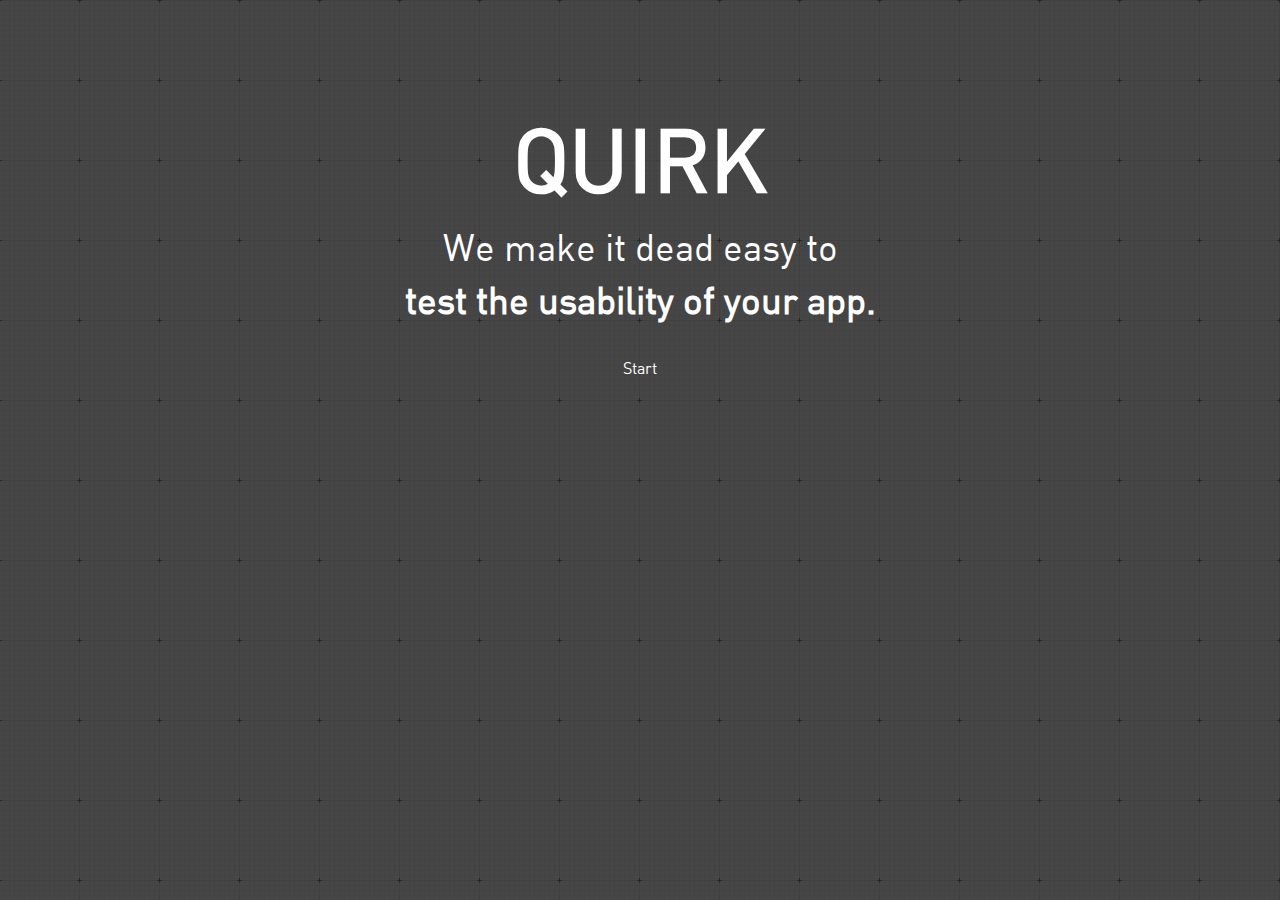
==== quirk/quirkapp/templates/index.html @ fc67e660 "fuck this shit" ====
<!DOCTYPE html>
<!--[if lt IE 7]>      <html class="no-js lt-ie9 lt-ie8 lt-ie7"> <![endif]-->
<!--[if IE 7]>         <html class="no-js lt-ie9 lt-ie8"> <![endif]-->
<!--[if IE 8]>         <html class="no-js lt-ie9"> <![endif]-->
<!--[if gt IE 8]><!--> <html class="no-js"> <!--<![endif]-->
    <head>
        <meta charset="utf-8">
        <meta http-equiv="X-UA-Compatible" content="IE=edge,chrome=1">
        <title>Quirk | Effortless usability testing</title>
        <meta name="description" content="">
        <meta name="viewport" content="width=device-width">

        <link rel="stylesheet" href="../../static/css/normalize.min.css">
        <link rel="stylesheet" href="../../static/css/main.css">
        <link rel="stylesheet" href="../../static/js/Jcrop/css/jquery.Jcrop.css" type="text/css" />

        <script src="https://api.filepicker.io/v0/filepicker.js"></script>
        <script src="http://ajax.googleapis.com/ajax/libs/jquery/1.8.1/jquery.min.js" type="text/javascript"></script>
        <script src="../../static/js/Jcrop/js/jquery.min.js" type="text/javascript"></script>
        <script src="../../static/js/Jcrop/js/jquery.Jcrop.js" type="text/javascript"></script>
        <script src="../../static/js/vendor/modernizr-2.6.1.min.js"></script>
        <script src="../..//static/js/main.js"></script>
    </head>
    <body>
        <div id="teaser">
            <h1>QUIRK</h1>
            <h2>We make it dead easy to <br><span>test the usability of your app.</span></h2>
            <span id="start" class="btn btn-blue">Start</span>
        </div>
    </body>
</html>
---- quirk/static/css/main.css ----
/* ==========================================================================
   HTML5 Boilerplate styles - h5bp.com (generated via initializr.com)
   ========================================================================== */

html,
button,
input,
select,
textarea {
    color: #222;
}

body {
    font-size: 1em;
    line-height: 1.4;
}

::-moz-selection {
    background: #b3d4fc;
    text-shadow: none;
}

::selection {
    background: #b3d4fc;
    text-shadow: none;
}

hr {
    display: block;
    height: 1px;
    border: 0;
    border-top: 1px solid #ccc;
    margin: 1em 0;
    padding: 0;
}

img {
    vertical-align: middle;
}

fieldset {
    border: 0;
    margin: 0;
    padding: 0;
}

textarea {
    resize: vertical;
}

.chromeframe {
    margin: 0.2em 0;
    background: #ccc;
    color: #000;
    padding: 0.2em 0;
}


/* ==========================================================================
   Author's custom styles
   ========================================================================== */
@font-face {
    font-family: 'dinbold';
    src: url('../fonts/ff_din_bold-webfont.eot');
    src: url('../fonts/ff_din_bold-webfont.eot?#iefix') format('embedded-opentype'),
         url('../fonts/ff_din_bold-webfont.woff') format('woff'),
         url('../fonts/ff_din_bold-webfont.ttf') format('truetype'),
         url('../fonts/ff_din_bold-webfont.svg#dinbold') format('svg');
    font-weight: normal;
    font-style: normal;
}

@font-face {
    font-family: 'din';
    src: url('../fonts/ff_din_regular-webfont.eot');
    src: url('../fonts/ff_din_regular-webfont.eot?#iefix') format('embedded-opentype'),
         url('../fonts/ff_din_regular-webfont.woff') format('woff'),
         url('../fonts/ff_din_regular-webfont.ttf') format('truetype'),
         url('../fonts/ff_din_regular-webfont.svg#dinregular') format('svg');
    font-weight: normal;
    font-style: normal;
}

body {
    background-color: #404040;
    background-image: url('../img/bg.png');
    color: #4b4b4b;
    font-family: 'din';
}

#teaser {
    width: 600px;
    height: 200px;
    margin-left: auto;
    margin-right: auto;
    margin-top: 100px;
    color: #fff;
    text-align: center;
}

#teaser h1 {
    font-size: 65pt;
    margin-bottom: 0px;
}

#teaser h2 {
    font-size: 28pt;
    font-weight: normal;
    margin-top: 0px;
}

#teaser h2 span {
    font-weight: bold;
}

#main {
    width: 960px;
    margin-left: auto;
    margin-right: auto;
    margin-top: 30px;
}

#main nav {
    font-weight: bold;
    font-size: 30pt;
    margin-bottom: 7px;
}

#main {
    font-family: Helvetica;
}

.highlight {
    color: #ff004f;
}

.divider {
    width: 100%;
    height: 1px;
    background-color: #d4d3d3;
}

.infoBox {
    font-family: Helvetica;
    box-sizing: border-box;
    width: 100%;
    height: 235px;
    padding-top: 15px;
    padding-right: 370px;
}

.infoBox h1 {
    margin-bottom: 0px;
}

.infoBox p {
    font-size: 1.1em;
    margin-bottom: 20px;
}

.infoBox form {
    width: 220px;
}

.infoBox input {
    float: right;
    margin-bottom: 20px;
    margin-top: 10px;
    margin-left: -3px;
    padding: 4px 5px;
    border: 1px solid #AAA;
    background: #fff;
}

.screenContainer {
    height: 420px;
    width: auto;
    float: left;
    margin-bottom: 38px;
}

.centerColumn {
    margin-left: 38px;
    margin-right: 38px;
}

.screenContainer img {
    height: 100%;
    width: auto;
}

#dragScreen {
    box-sizing: border-box;
    width: 294px;
    height: 420px;
    background-color: #d4d3d3;
    padding-top: 3px;
}

#dragScreen button {
    display: none;
}

#dragScreen div div {
    width: 273px;
    height: 405px;
    margin: 0px;
    text-align: center;
    font-size: 24pt;
}









/* ==========================================================================
   Media Queries
   ========================================================================== */

@media only screen and (min-width: 35em) {

}

@media only screen and (-webkit-min-device-pixel-ratio: 1.5),
       only screen and (min-resolution: 144dpi) {

}

/* ==========================================================================
   Helper classes
   ========================================================================== */

.ir {
    background-color: transparent;
    border: 0;
    overflow: hidden;
    *text-indent: -9999px;
}

.ir:before {
    content: "";
    display: block;
    width: 0;
    height: 100%;
}

.hidden {
    display: none !important;
    visibility: hidden;
}

.visuallyhidden {
    border: 0;
    clip: rect(0 0 0 0);
    height: 1px;
    margin: -1px;
    overflow: hidden;
    padding: 0;
    position: absolute;
    width: 1px;
}

.visuallyhidden.focusable:active,
.visuallyhidden.focusable:focus {
    clip: auto;
    height: auto;
    margin: 0;
    overflow: visible;
    position: static;
    width: auto;
}

.invisible {
    visibility: hidden;
}

.clearfix:before,
.clearfix:after {
    content: " ";
    display: table;
}

.clearfix:after {
    clear: both;
}

.clearfix {
    *zoom: 1;
}

/* ==========================================================================
   Print styles
   ========================================================================== */

@media print {
    * {
        background: transparent !important;
        color: #000 !important; /* Black prints faster: h5bp.com/s */
        box-shadow:none !important;
        text-shadow: none !important;
    }

    a,
    a:visited {
        text-decoration: underline;
    }

    a[href]:after {
        content: " (" attr(href) ")";
    }

    abbr[title]:after {
        content: " (" attr(title) ")";
    }

    /*
     * Don't show links for images, or javascript/internal links
     */

    .ir a:after,
    a[href^="javascript:"]:after,
    a[href^="#"]:after {
        content: "";
    }

    pre,
    blockquote {
        border: 1px solid #999;
        page-break-inside: avoid;
    }

    thead {
        display: table-header-group; /* h5bp.com/t */
    }

    tr,
    img {
        page-break-inside: avoid;
    }

    img {
        max-width: 100% !important;
    }

    @page {
        margin: 0.5cm;
    }

    p,
    h2,
    h3 {
        orphans: 3;
        widows: 3;
    }

    h2,
    h3 {
        page-break-after: avoid;
    }
}
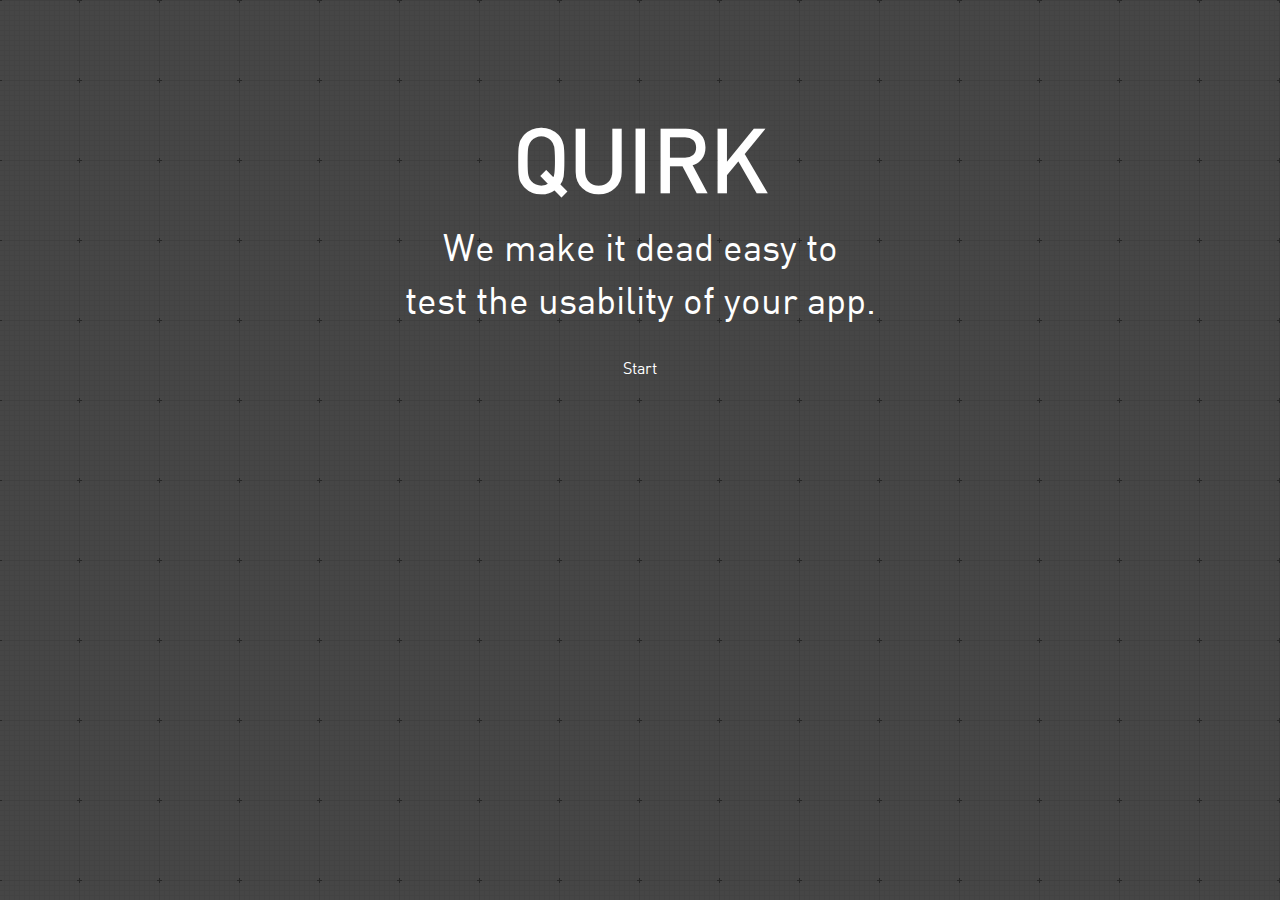
==== commit 32c6fed8: "js fix" ====
--- a/quirk/quirkapp/templates/index.html
+++ b/quirk/quirkapp/templates/index.html
@@ -25,7 +25,7 @@
         <div id="teaser">
             <h1>QUIRK</h1>
             <h2>We make it dead easy to <br><span>test the usability of your app.</span></h2>
-            <span id="start" class="btn btn-blue">Start</span>
+            <span id="start" >Start</span>
         </div>
     </body>
 </html>
--- a/quirk/static/css/main.css
+++ b/quirk/static/css/main.css
@@ -109,8 +109,28 @@
     margin-top: 0px;
 }
 
-#teaser h2 span {
-    font-weight: bold;
+#teaser button {
+    min-width: 140px;
+    text-align: center;
+    text-transform: uppercase;
+    font-size: 20px;
+    margin: 0;
+    position: relative;
+    display: inline-block;
+    padding: 10px 20px;
+    vertical-align: text-top;
+    border-radius: 5px;
+    text-decoration: none;
+    cursor: pointer;
+    text-shadow: 0 -1px #222;
+    color: white;
+    background-color: #222ECD;
+    background: -webkit-gradient(linear, left top, left bottom, from(#384EFF), to(#222ECD));
+    border: 1px solid #141B7A;
+}
+
+#teaser button:hover {
+    box-shadow: inset 0 1px 0 rgba(255, 255, 255, 0.3), inset 0 3px 0 rgba(255, 255, 255, 0.1), inset 0 20px 0 rgba(255, 255, 255, 0.05), 0 0 5px #666;
 }
 
 #main {
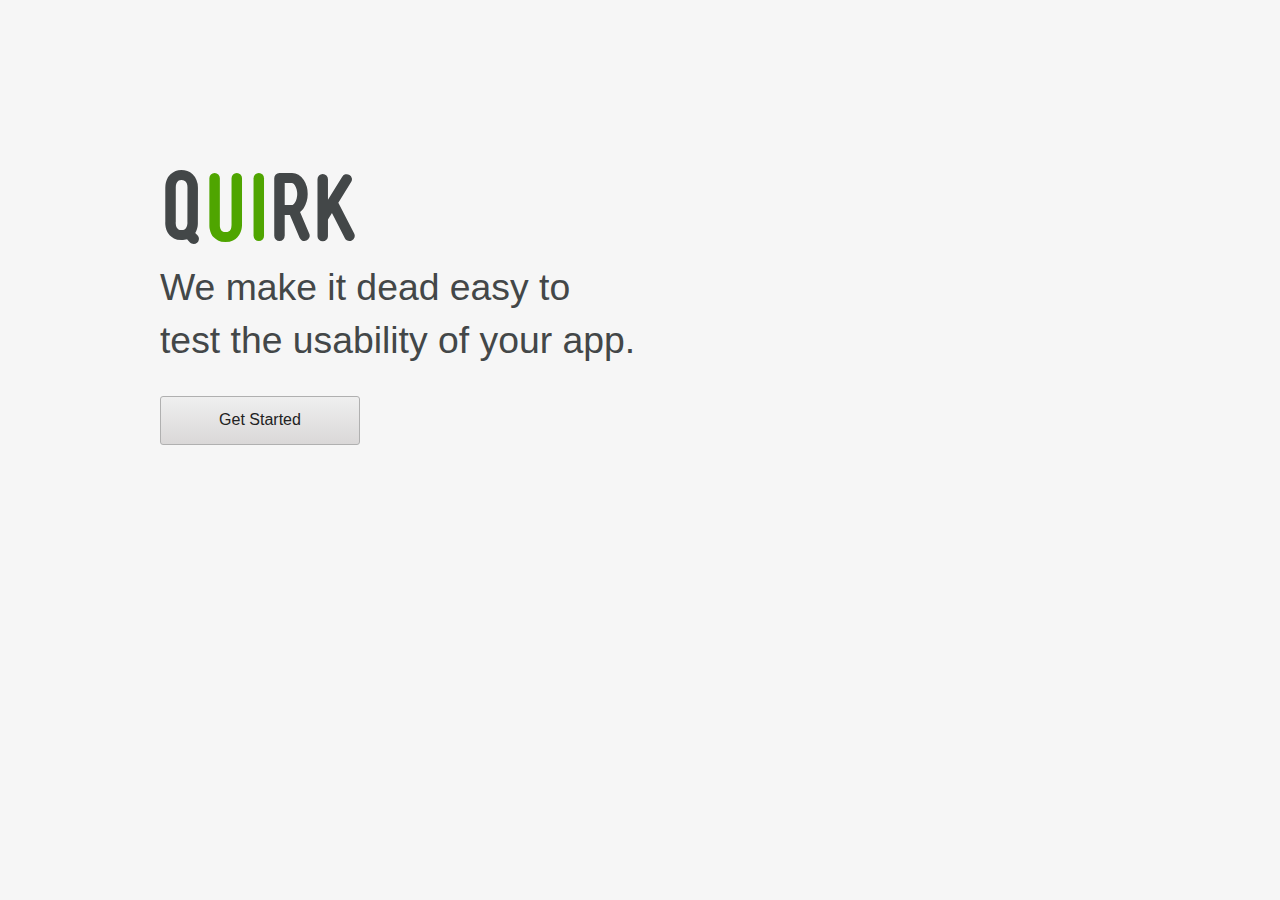
==== commit 5e934a47: "js" ====
--- a/quirk/quirkapp/templates/index.html
+++ b/quirk/quirkapp/templates/index.html
@@ -16,16 +16,19 @@
 
         <script src="https://api.filepicker.io/v0/filepicker.js"></script>
         <script src="http://ajax.googleapis.com/ajax/libs/jquery/1.8.1/jquery.min.js" type="text/javascript"></script>
-        <script src="../../static/js/Jcrop/js/jquery.min.js" type="text/javascript"></script>
         <script src="../../static/js/Jcrop/js/jquery.Jcrop.js" type="text/javascript"></script>
         <script src="../../static/js/vendor/modernizr-2.6.1.min.js"></script>
         <script src="../..//static/js/main.js"></script>
     </head>
     <body>
         <div id="teaser">
-            <h1>QUIRK</h1>
-            <h2>We make it dead easy to <br><span>test the usability of your app.</span></h2>
-            <span id="start" >Start</span>
+            <div id="left">
+            </div>
+            <div id="right">
+                <h1>Q<span>ui</span>rk</h1>
+                <h2>We make it dead easy to <br>test the usability of your app.</h2>
+                <button id="new">Get Started</button>
+            </div>
         </div>
     </body>
 </html>
--- a/quirk/static/css/main.css
+++ b/quirk/static/css/main.css
@@ -60,77 +60,67 @@
    Author's custom styles
    ========================================================================== */
 @font-face {
-    font-family: 'dinbold';
-    src: url('../fonts/ff_din_bold-webfont.eot');
-    src: url('../fonts/ff_din_bold-webfont.eot?#iefix') format('embedded-opentype'),
-         url('../fonts/ff_din_bold-webfont.woff') format('woff'),
-         url('../fonts/ff_din_bold-webfont.ttf') format('truetype'),
-         url('../fonts/ff_din_bold-webfont.svg#dinbold') format('svg');
+    font-family: 'Mensch';
+    src: url('../fonts/mensch-bold-webfont.eot');
+    src: url('../fonts/mensch-bold-webfont.eot?#iefix') format('embedded-opentype'),
+         url('../fonts/mensch-bold-webfont.woff') format('woff'),
+         url('../fonts/mensch-bold-webfont.ttf') format('truetype'),
+         url('m../fonts/ensch-bold-webfont.svg#menschbold') format('svg');
     font-weight: normal;
     font-style: normal;
 }
 
-@font-face {
-    font-family: 'din';
-    src: url('../fonts/ff_din_regular-webfont.eot');
-    src: url('../fonts/ff_din_regular-webfont.eot?#iefix') format('embedded-opentype'),
-         url('../fonts/ff_din_regular-webfont.woff') format('woff'),
-         url('../fonts/ff_din_regular-webfont.ttf') format('truetype'),
-         url('../fonts/ff_din_regular-webfont.svg#dinregular') format('svg');
-    font-weight: normal;
-    font-style: normal;
-}
-
 body {
-    background-color: #404040;
-    background-image: url('../img/bg.png');
+    background-color: #F6F6F6;
     color: #4b4b4b;
-    font-family: 'din';
 }
 
 #teaser {
-    width: 600px;
-    height: 200px;
+    width: 960px;
+    height: 350px;
     margin-left: auto;
     margin-right: auto;
-    margin-top: 100px;
-    color: #fff;
-    text-align: center;
+    margin-top: 150px;
+    color: #434748;
+    border-radius: 9px;
 }
 
 #teaser h1 {
     font-size: 65pt;
     margin-bottom: 0px;
+    font-family: "Mensch";
+}
+
+#teaser h1 span {
+    color: #4FA500;
 }
 
 #teaser h2 {
     font-size: 28pt;
     font-weight: normal;
-    margin-top: 0px;
+    margin-top: -10px;
+    margin-bottom: 30px;
 }
 
 #teaser button {
-    min-width: 140px;
-    text-align: center;
-    text-transform: uppercase;
-    font-size: 20px;
-    margin: 0;
-    position: relative;
-    display: inline-block;
-    padding: 10px 20px;
-    vertical-align: text-top;
-    border-radius: 5px;
-    text-decoration: none;
-    cursor: pointer;
-    text-shadow: 0 -1px #222;
-    color: white;
-    background-color: #222ECD;
-    background: -webkit-gradient(linear, left top, left bottom, from(#384EFF), to(#222ECD));
-    border: 1px solid #141B7A;
+  border-radius: 3px;
+  width: 200px;
+  height: 49px;
+  padding-left: 15px;
+  padding-right: 15px;
+  border-width: 1px;
+  border-style: solid;
+  border-color: #b0b0b0;
+  background: -webkit-gradient(linear, left top, left bottom, color-stop(0%,#efefef), color-stop(99%,#dad8d8)); /
 }
 
 #teaser button:hover {
-    box-shadow: inset 0 1px 0 rgba(255, 255, 255, 0.3), inset 0 3px 0 rgba(255, 255, 255, 0.1), inset 0 20px 0 rgba(255, 255, 255, 0.05), 0 0 5px #666;
+    -webkit-box-shadow:  0px 0px 5px 0px rgba(0, 0, 0, .3);
+    box-shadow:  0px 0px 5px 0px rgba(0, 0, 0, .3);
+}
+
+#teaser button:active {
+  background: -webkit-gradient(linear, left top, left bottom, color-stop(0%,#dad8d8), color-stop(99%,#efefef)); /
 }
 
 #main {
@@ -146,8 +136,14 @@
     margin-bottom: 7px;
 }
 
-#main {
-    font-family: Helvetica;
+#main nav h1 {
+    font-size: 32pt;
+    margin-bottom: 0px;
+    font-family: "Mensch";
+}
+
+#main nav h1 span {
+    color: #4FA500;
 }
 
 .highlight {
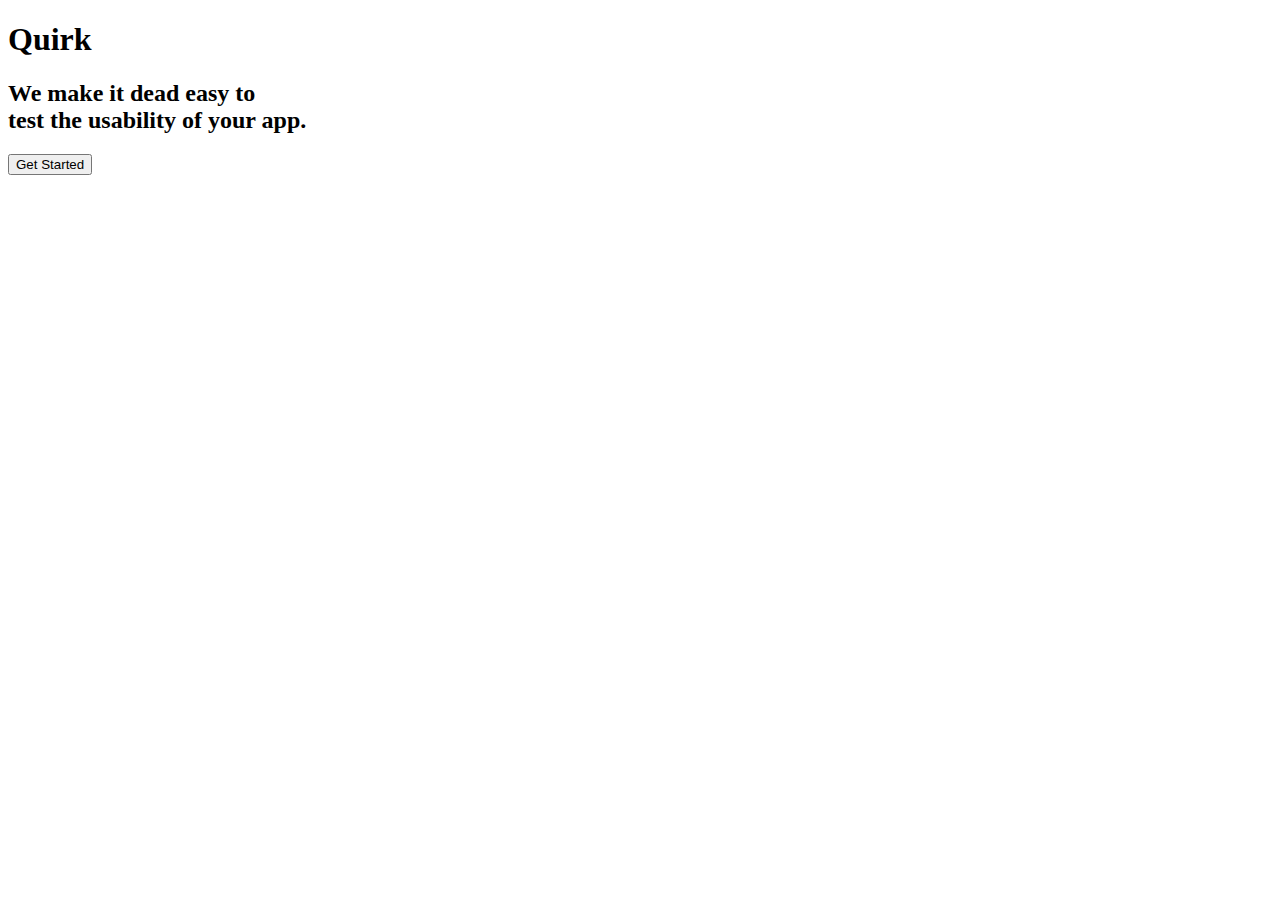
==== commit 5540d0f2: "test" ====
--- a/quirk/quirkapp/templates/index.html
+++ b/quirk/quirkapp/templates/index.html
@@ -10,15 +10,15 @@
         <meta name="description" content="">
         <meta name="viewport" content="width=device-width">
 
-        <link rel="stylesheet" href="../../static/css/normalize.min.css">
-        <link rel="stylesheet" href="../../static/css/main.css">
-        <link rel="stylesheet" href="../../static/js/Jcrop/css/jquery.Jcrop.css" type="text/css" />
+        <link rel="stylesheet" href="../static/css/normalize.min.css">
+        <link rel="stylesheet" href="../static/css/main.css">
+        <link rel="stylesheet" href="../static/js/Jcrop/css/jquery.Jcrop.css" type="text/css" />
 
         <script src="https://api.filepicker.io/v0/filepicker.js"></script>
         <script src="http://ajax.googleapis.com/ajax/libs/jquery/1.8.1/jquery.min.js" type="text/javascript"></script>
-        <script src="../../static/js/Jcrop/js/jquery.Jcrop.js" type="text/javascript"></script>
-        <script src="../../static/js/vendor/modernizr-2.6.1.min.js"></script>
-        <script src="../..//static/js/main.js"></script>
+        <script src="../static/js/Jcrop/js/jquery.Jcrop.js" type="text/javascript"></script>
+        <script src="../static/js/vendor/modernizr-2.6.1.min.js"></script>
+        <script src="../static/js/main.js"></script>
     </head>
     <body>
         <div id="teaser">
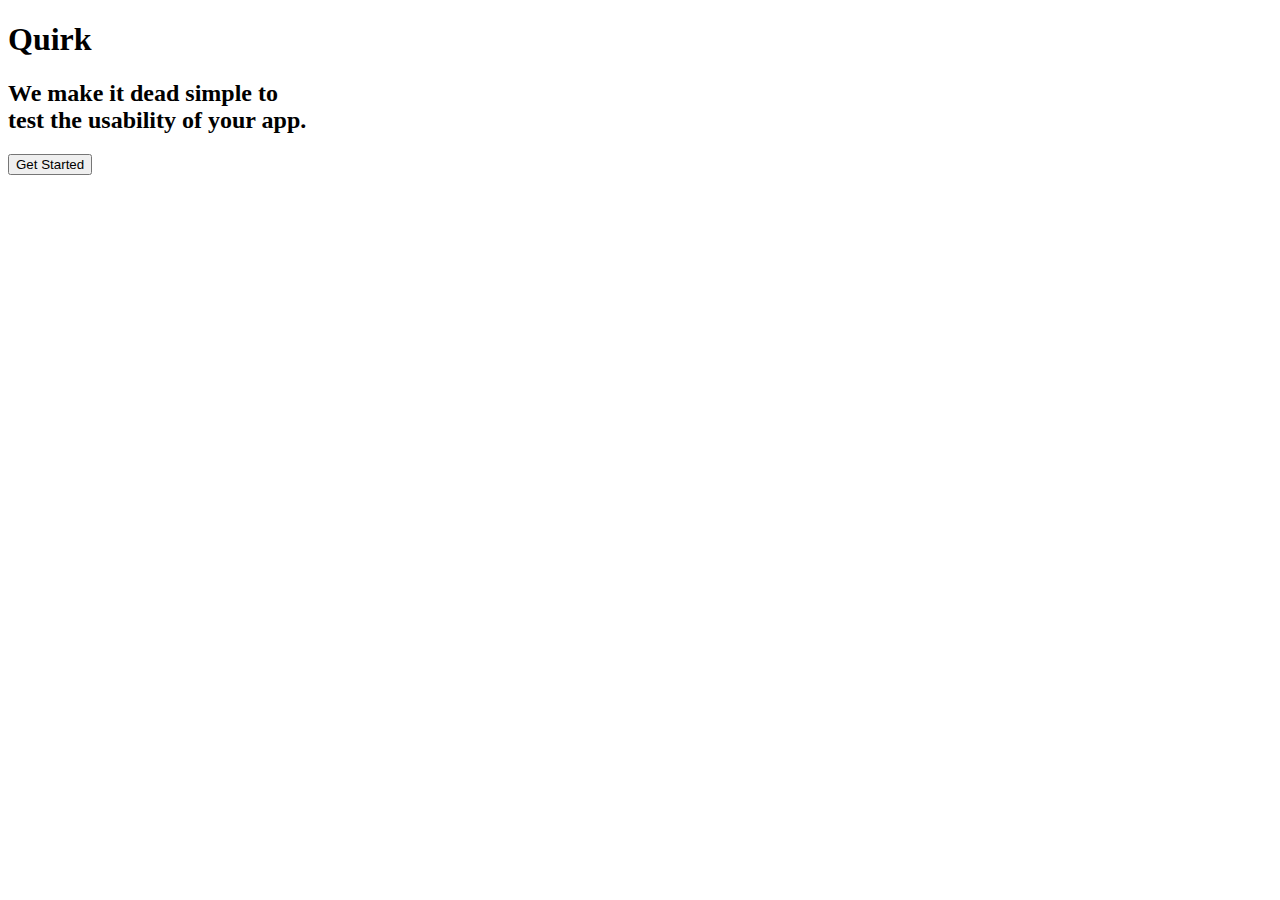
==== commit 4090586b: "js" ====
--- a/quirk/quirkapp/templates/index.html
+++ b/quirk/quirkapp/templates/index.html
@@ -6,7 +6,7 @@
     <head>
         <meta charset="utf-8">
         <meta http-equiv="X-UA-Compatible" content="IE=edge,chrome=1">
-        <title>Quirk | Effortless usability testing</title>
+        <title>Quirk | Usability testing</title>
         <meta name="description" content="">
         <meta name="viewport" content="width=device-width">
 
@@ -26,8 +26,8 @@
             </div>
             <div id="right">
                 <h1>Q<span>ui</span>rk</h1>
-                <h2>We make it dead easy to <br>test the usability of your app.</h2>
-                <button id="new">Get Started</button>
+                <h2>We make it dead simple to <br>test the usability of your app.</h2>
+                <a href="/newtask"><button id="new">Get Started</button></a>
             </div>
         </div>
     </body>
